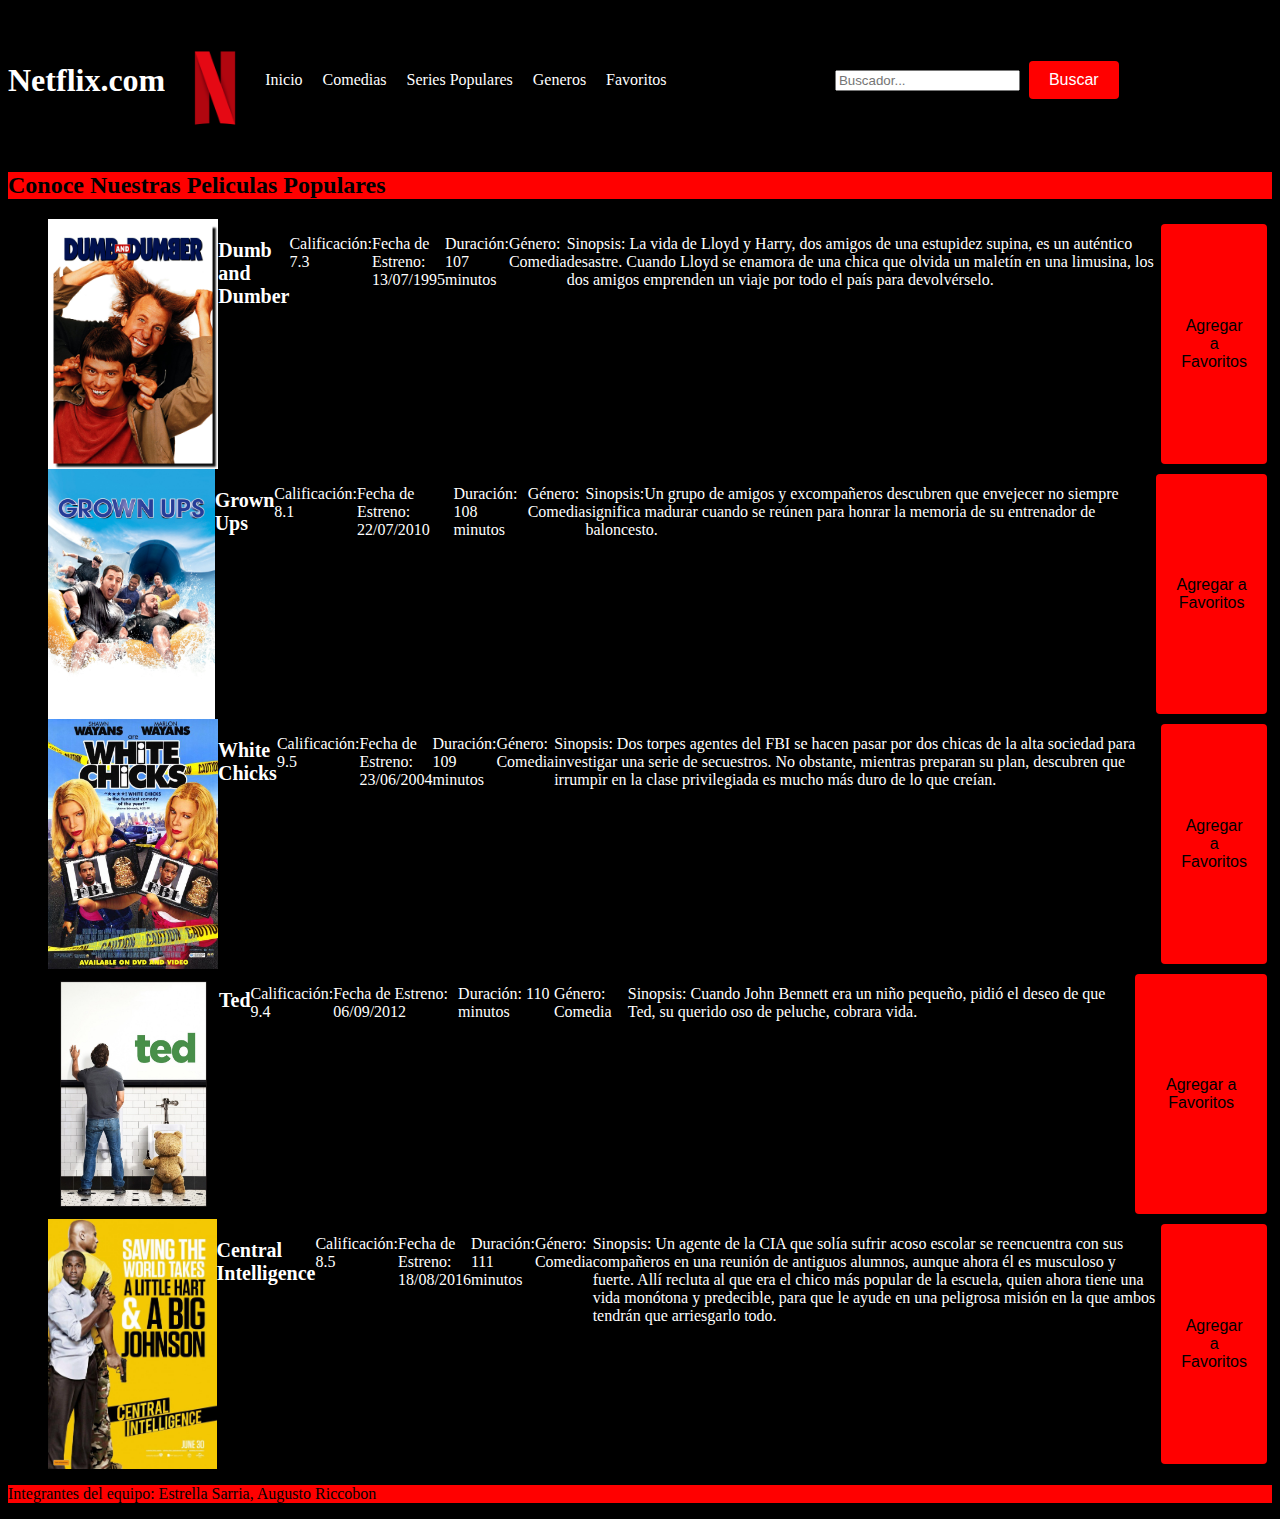
==== detallePeliculas.html @ 69ee638b "Termine detalles de generos" ====
<!DOCTYPE html>
<html lang="en">
<head>
    <meta charset="UTF-8">
    <meta name="viewport" content="width=device-width, initial-scale=1.0">
    <title>Detalles peliculas</title>
    <link rel="stylesheet" href="./css/style.css">
</head>
<body>
    <header>
        <h1>Netflix.com</h1>
        <div class="logo">
        <a href="index.html">
        <img src="./imagenes/Netflix-Symbol.png" alt="logo de netflix"></a>
        </div>
         <nav>
        <ul>
            <li><a href="index.html">Inicio</a></li>
            <li><a href="#">Comedias</a></li>
            <li><a href="detalleSeries.html">Series Populares</a></li>
            <li><a href="generos.html">Generos</a></li>
            <li><a href="favoritos.html">Favoritos</a></li>
        </ul>
        </nav>
        <div class="form">
            <form action="resultados.html" method="get">
                <input type="text" name="q" placeholder="Buscador...">
                <button type="submit"><a href="resultados.html">Buscar</a></button>
            </form>
        </div>
    </header>

    <main>
    <div class="detallesPelicula">
        <h2>Conoce Nuestras Peliculas Populares</h2>
        <ul>
            <li>
            <img src="./imagenes/Netflix posters/dumb and dumber.jpeg" alt="Dumb and Dumber">
            <h3>Dumb and Dumber</h3>
            <p>Calificación: 7.3</p>
            <p>Fecha de Estreno: 13/07/1995</p>
            <p>Duración: 107 minutos</p>
            <p>Género: Comedia</p>
            <p>Sinopsis: La vida de Lloyd y Harry, dos amigos de una estupidez supina, es un auténtico desastre. Cuando Lloyd se enamora de una chica que olvida un maletín en una limusina, los dos amigos emprenden un viaje por todo el país para devolvérselo.</p>
            <button class="agregar-favorito"><a href="favoritos.html">Agregar a Favoritos</a></button>
            </li>
            
            <li>
            <img src="./imagenes/Netflix posters/Grown Ups.jpeg" alt="Grown Ups">
            <h3>Grown Ups</h3>
            <p>Calificación: 8.1</p>
            <p>Fecha de Estreno: 22/07/2010</p>
            <p>Duración: 108 minutos</p>
            <p>Género: Comedia</p>
            <p>Sinopsis:Un grupo de amigos y excompañeros descubren que envejecer no siempre significa madurar cuando se reúnen para honrar la memoria de su entrenador de baloncesto.</p>
            <button class="agregar-favorito"><a href="favoritos.html">Agregar a Favoritos</a></button>
            </li>

           <li>
            <img src="./imagenes/Netflix posters/rubias.jpeg" alt="Donde estan las rubias?">
            <h3>White Chicks</h3>
            <p>Calificación: 9.5</p>
            <p>Fecha de Estreno: 23/06/2004</p>
            <p>Duración: 109 minutos</p>
            <p>Género: Comedia</p>
            <p>Sinopsis: Dos torpes agentes del FBI se hacen pasar por dos chicas de la alta sociedad para investigar una serie de secuestros. No obstante, mientras preparan su plan, descubren que irrumpir en la clase privilegiada es mucho más duro de lo que creían.</p>
            <button class="agregar-favorito"><a href="favoritos.html">Agregar a Favoritos</a></button>
            </li>
            
            <li>
            <img src="./imagenes/Netflix posters/ted.jpeg" alt="Ted">
            <h3>Ted</h3>
            <p>Calificación: 9.4</p>
            <p>Fecha de Estreno: 06/09/2012</p>
            <p>Duración: 110 minutos</p>
            <p>Género: Comedia</p>
            <p>Sinopsis: Cuando John Bennett era un niño pequeño, pidió el deseo de que Ted, su querido oso de peluche, cobrara vida. </p>
            <button class="agregar-favorito"><a href="favoritos.html">Agregar a Favoritos</a></button>  
            </li>
           
            <li>
            <img src="./imagenes/Netflix posters/un espia y medio.jpeg" alt="Un espia y medio">
            <h3>Central Intelligence</h3>
            <p>Calificación: 8.5</p>
            <p>Fecha de Estreno: 18/08/2016</p>
            <p>Duración: 111 minutos</p>
            <p>Género: Comedia</p>
            <p>Sinopsis: Un agente de la CIA que solía sufrir acoso escolar se reencuentra con sus compañeros en una reunión de antiguos alumnos, aunque ahora él es musculoso y fuerte. Allí recluta al que era el chico más popular de la escuela, quien ahora tiene una vida monótona y predecible, para que le ayude en una peligrosa misión en la que ambos tendrán que arriesgarlo todo.</p>
            <button class="agregar-favorito"><a href="favoritos.html">Agregar a Favoritos</a></button>  
            </li>
        </ul>
    </div>   
    </main>
    <footer>
        <p>Integrantes del equipo: Estrella Sarria, Augusto Riccobon</p>
    </footer>
</body>
</html>
---- css/style.css ----
body{
    background-color: black;
}
h3{
    font-size: 20px;
}

/* Estilos para el header */
header {
    background-color:black;
    color: white;
    padding: 10px 0;
    display: flex;
    justify-content: space-between;
    align-items: center;
}
.form {
    max-width: 400px;
    margin: 0 auto;
    padding: 20px;
}
button {
    background-color: red;
    border: none;
    padding: 10px 20px;
    font-size: 16px;
    border-radius: 4px;
    margin: 5px;}

.form a{
    text-decoration: none;
    color: white;
}

/* Estilos para el logo */
.logo {
    margin-top: 20px; 
}

.logo img {
    display: flexbox;
    justify-content: space-between;
    align-items: center;
    width: 100px;
    height: 100px; 
    border-radius: 50%; 
    object-fit: cover;
}

/* Estilos para el navegador */
nav ul {
    list-style: none;
    padding: 0;
    display: flex;
    justify-content: center;
}

nav li {
    display: inline;
    margin-right: 20px;
}

nav a {
    text-decoration: none;
    color: white;
}

/* Estilos para los elementos */

main{
    color:white

}
main li {
    list-style: none;
}

/* Estilos para las series */
.seriesPopulares h2{
    background-color: red;
    color: black;
}
.seriesPopulares h3{
    text-align: center;
}
.seriesPopulares ul {
    display: flex;
    flex-wrap: nowrap;
    flex-direction: row;
}
.seriesPopulares ul img {
    max-width: 100%; 
    width: 250px;
    height: 250px;
    text-align: auto;
    
}
.seriesPopulares li a {
    text-decoration: none;
    color: white;
}

/* Estilos para las peliculas */
.Comedias h2{
    background-color: red;
    color: black;
}
.Comedias h3{
    text-align: center;
}
.Comedias ul {
    display: flex;
    flex-wrap: nowrap;
    flex-direction: row;
}
.Comedias ul img {
    max-width: 100%; 
    width: 250px;
    height: 250px;
    text-align: auto;   
}
.Comedias li a{
    text-decoration: none;
    color: white;
}

/* Estilos para las tendencias*/
.Tendencias h2{
    background-color: red;
    color: black;
}
.Tendencias h3{
    text-align: center;
}
.Tendencias ul {
    display: flex;
    flex-wrap: nowrap;
    flex-direction: row;

}
.Tendencias ul img {
    max-width: 100%; 
    width: 250px;
    height: 250px;
    text-align: auto;  
}
.Tendencias li a{
    text-decoration: none;
    color: white;
}

.Comedias ul p {
    color: red;
    text-align: center;
}
.seriesPopulares ul p {
    color: red;
    text-align: center;

}
.Tendencias ul p {
    color: red;
    text-align: center;
}

/* Estilos para el footer */
footer{
    background-color: red;
}

/* Estilos para el detalle de las peliculas */
.detallesPelicula h2{
    background-color: red;
    color: black;
}

.detallesPelicula li{
    display: flex;
    flex-wrap: nowrap;
    flex-direction: row;
}

.detallesPelicula li img {
    max-width: 100%; 
    width: 250px;
    height: 250px;
    text-align: auto;
}

.detallesPelicula li a{
    text-decoration: none;
    color: black;
}

/* Estilos para el detalle de las series */
.detalleSerie h2{
    background-color: red;
    color: black;
}
.detalleSerie li {
    display: flex;
    flex-wrap: nowrap;
    flex-direction: row;
}
.detalleSerie li img{
    max-width: 100%; 
    width: 250px;
    height: 250px;
    text-align: auto;
}

.detalleSerie li a{
    text-decoration: none;
    color: black;
}

/* Estilos para los generos */
.contenedorGeneros h2{
    background-color: red;
    color: black;
}
.contenedorGeneros h3{
    text-align: center;
}
.contenedorGeneros li a {
    text-decoration: none;
    color: black
}

/* Estilos para los favoritos */
.listaFav h2{
    background-color: red;
    color: black;
}
.listaFav h3 {
    text-align: center ;
}
.listaFav ul {
    display: flex;
    flex-wrap: nowrap;
    flex-direction: row;
}
.listaFav ul img{
    max-width: 100%; 
    width: 250px;
    height: 250px;
    text-align: center;  
}
.listaFav li a{
    text-decoration: none;
    color: white;
}
.listaFav li p{
    text-align: center;
}

/* Estilos para los detalles de los generos */
.generosDetalles ul {
    display: flex;
    flex-wrap: nowrap;
    flex-direction: row;

}
.generosDetalles ul img {
    max-width: 100%; 
    width: 250px;
    height: 250px;
    text-align: auto;

}
.generosDetalles li{
    text-align: center;
}
.generosDetalles h3{
    text-align: center;
}
.generosDetalles h2{
    background-color: red;
    color: black;
}

/* Estilos para los resultados de busqueda */
.Search ul{
    display: flex;
    flex-wrap: nowrap;
    flex-direction: row;
}
.Search ul img{
    max-width: 100%; 
    width: 250px;
    height: 250px;
    text-align: auto;

}
.Search h3{
    text-align:center
}
.Search h2{
    text-align: center;
}

.Search ul a{
    text-decoration: none;
    color: white;
    text-align: center;
}

/* Estilos Responsive Web Design*/
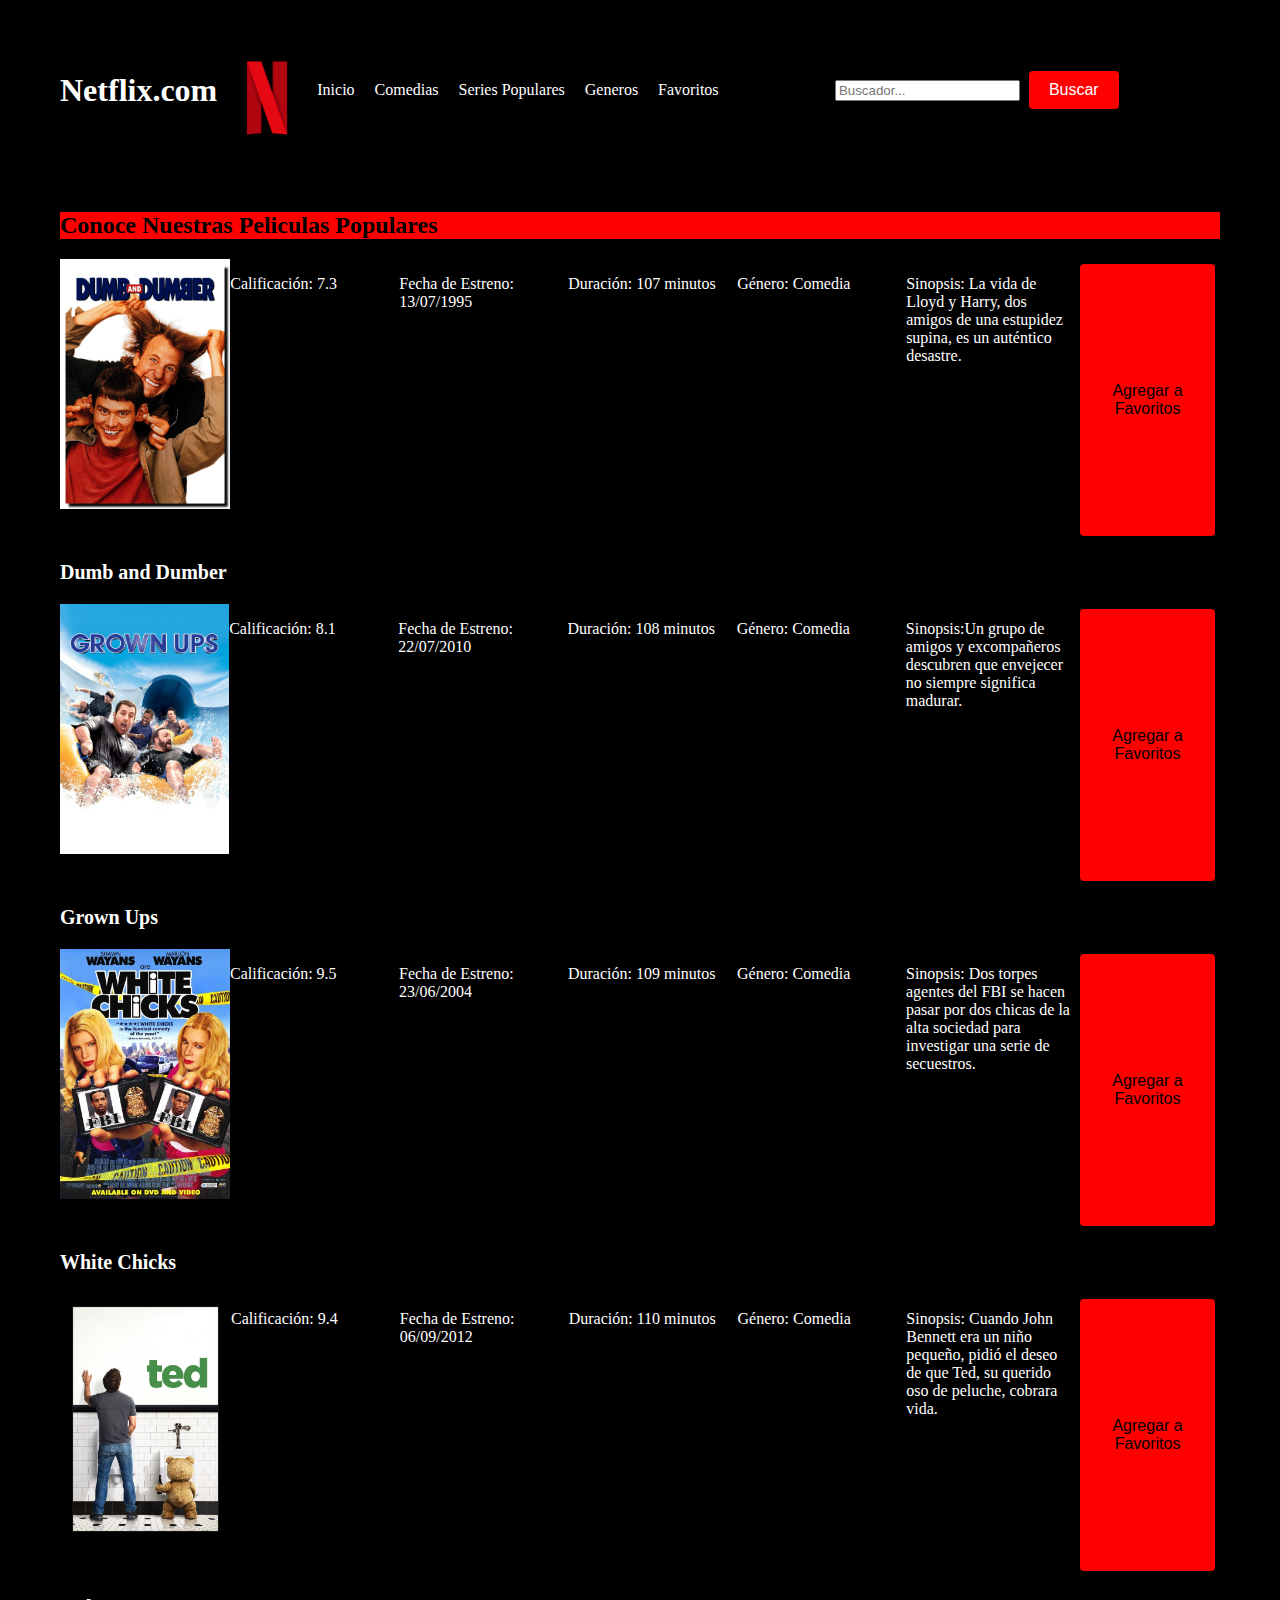
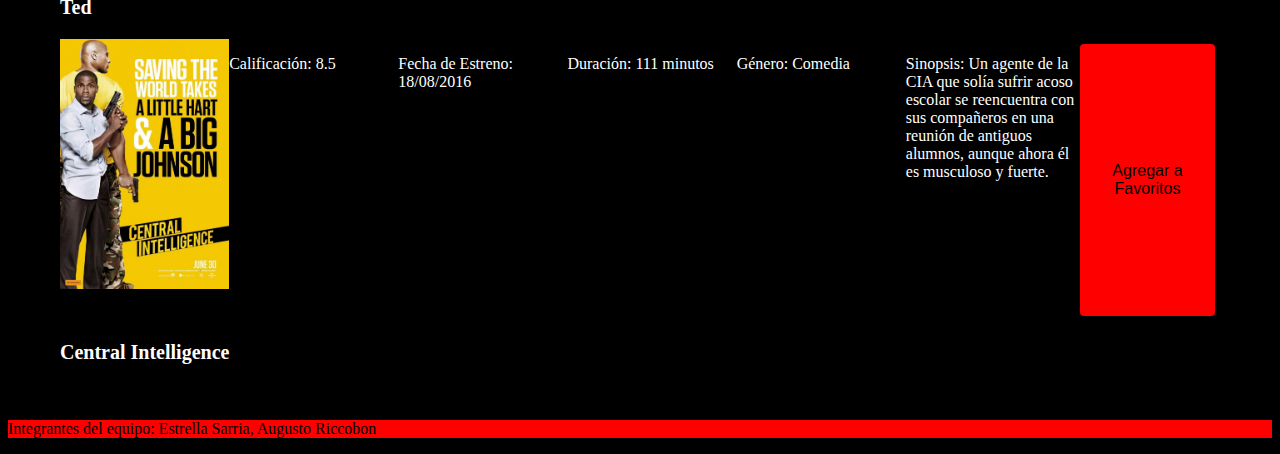
==== commit 09640758: "section y article" ====
--- a/detallePeliculas.html
+++ b/detallePeliculas.html
@@ -33,62 +33,63 @@
     <main>
     <div class="detallesPelicula">
         <h2>Conoce Nuestras Peliculas Populares</h2>
-        <ul>
-            <li>
+        <section>
+            <article>
             <img src="./imagenes/Netflix posters/dumb and dumber.jpeg" alt="Dumb and Dumber">
-            <h3>Dumb and Dumber</h3>
             <p>Calificación: 7.3</p>
             <p>Fecha de Estreno: 13/07/1995</p>
             <p>Duración: 107 minutos</p>
             <p>Género: Comedia</p>
-            <p>Sinopsis: La vida de Lloyd y Harry, dos amigos de una estupidez supina, es un auténtico desastre. Cuando Lloyd se enamora de una chica que olvida un maletín en una limusina, los dos amigos emprenden un viaje por todo el país para devolvérselo.</p>
+            <p>Sinopsis: La vida de Lloyd y Harry, dos amigos de una estupidez supina, es un auténtico desastre. </p>
             <button class="agregar-favorito"><a href="favoritos.html">Agregar a Favoritos</a></button>
-            </li>
-            
-            <li>
+            </article>
+            <h3>Dumb and Dumber</h3>
+           
+            <article>
             <img src="./imagenes/Netflix posters/Grown Ups.jpeg" alt="Grown Ups">
-            <h3>Grown Ups</h3>
             <p>Calificación: 8.1</p>
             <p>Fecha de Estreno: 22/07/2010</p>
             <p>Duración: 108 minutos</p>
             <p>Género: Comedia</p>
-            <p>Sinopsis:Un grupo de amigos y excompañeros descubren que envejecer no siempre significa madurar cuando se reúnen para honrar la memoria de su entrenador de baloncesto.</p>
+            <p>Sinopsis:Un grupo de amigos y excompañeros descubren que envejecer no siempre significa madurar.</p>
             <button class="agregar-favorito"><a href="favoritos.html">Agregar a Favoritos</a></button>
-            </li>
+            </article>
+            <h3>Grown Ups</h3>
 
-           <li>
-            <img src="./imagenes/Netflix posters/rubias.jpeg" alt="Donde estan las rubias?">
-            <h3>White Chicks</h3>
+           <article>
+            <img src="./imagenes/Netflix posters/rubias.jpeg" alt="Donde estan las rubias?"> 
             <p>Calificación: 9.5</p>
             <p>Fecha de Estreno: 23/06/2004</p>
             <p>Duración: 109 minutos</p>
             <p>Género: Comedia</p>
-            <p>Sinopsis: Dos torpes agentes del FBI se hacen pasar por dos chicas de la alta sociedad para investigar una serie de secuestros. No obstante, mientras preparan su plan, descubren que irrumpir en la clase privilegiada es mucho más duro de lo que creían.</p>
+            <p>Sinopsis: Dos torpes agentes del FBI se hacen pasar por dos chicas de la alta sociedad para investigar una serie de secuestros.</p>
             <button class="agregar-favorito"><a href="favoritos.html">Agregar a Favoritos</a></button>
-            </li>
+            </article>
+            <h3>White Chicks</h3>
+
+           <article>
+            <img src="./imagenes/Netflix posters/ted.jpeg" alt="Ted">
             
-            <li>
-            <img src="./imagenes/Netflix posters/ted.jpeg" alt="Ted">
-            <h3>Ted</h3>
             <p>Calificación: 9.4</p>
             <p>Fecha de Estreno: 06/09/2012</p>
             <p>Duración: 110 minutos</p>
             <p>Género: Comedia</p>
             <p>Sinopsis: Cuando John Bennett era un niño pequeño, pidió el deseo de que Ted, su querido oso de peluche, cobrara vida. </p>
             <button class="agregar-favorito"><a href="favoritos.html">Agregar a Favoritos</a></button>  
-            </li>
-           
-            <li>
+            </article>
+            <h3>Ted</h3>
+            <article>
             <img src="./imagenes/Netflix posters/un espia y medio.jpeg" alt="Un espia y medio">
-            <h3>Central Intelligence</h3>
+            
             <p>Calificación: 8.5</p>
             <p>Fecha de Estreno: 18/08/2016</p>
             <p>Duración: 111 minutos</p>
             <p>Género: Comedia</p>
-            <p>Sinopsis: Un agente de la CIA que solía sufrir acoso escolar se reencuentra con sus compañeros en una reunión de antiguos alumnos, aunque ahora él es musculoso y fuerte. Allí recluta al que era el chico más popular de la escuela, quien ahora tiene una vida monótona y predecible, para que le ayude en una peligrosa misión en la que ambos tendrán que arriesgarlo todo.</p>
+            <p>Sinopsis: Un agente de la CIA que solía sufrir acoso escolar se reencuentra con sus compañeros en una reunión de antiguos alumnos, aunque ahora él es musculoso y fuerte.</p>
             <button class="agregar-favorito"><a href="favoritos.html">Agregar a Favoritos</a></button>  
-            </li>
-        </ul>
+           </article>
+            <h3>Central Intelligence</h3>
+        </section>
     </div>   
     </main>
     <footer>
--- a/css/style.css
+++ b/css/style.css
@@ -71,10 +71,6 @@
     color:white
 
 }
-main li {
-    list-style: none;
-}
-
 /* Estilos para las series */
 .seriesPopulares h2{
     background-color: red;
@@ -83,19 +79,18 @@
 .seriesPopulares h3{
     text-align: center;
 }
-.seriesPopulares ul {
-    display: flex;
-    flex-wrap: nowrap;
-    flex-direction: row;
-}
-.seriesPopulares ul img {
-    max-width: 100%; 
-    width: 250px;
-    height: 250px;
-    text-align: auto;
-    
-}
-.seriesPopulares li a {
+.seriesPopulares section {
+    display: flex;
+    flex-wrap: nowrap;
+    flex-direction: row;
+}
+.seriesPopulares section img {
+    max-width: 100%; 
+    width: 250px;
+    height: 250px;
+    text-align: auto;    
+}
+.seriesPopulares article a {
     text-decoration: none;
     color: white;
 }
@@ -108,18 +103,18 @@
 .Comedias h3{
     text-align: center;
 }
-.Comedias ul {
-    display: flex;
-    flex-wrap: nowrap;
-    flex-direction: row;
-}
-.Comedias ul img {
+.Comedias section {
+    display: flex;
+    flex-wrap: nowrap;
+    flex-direction: row;
+}
+.Comedias section img {
     max-width: 100%; 
     width: 250px;
     height: 250px;
     text-align: auto;   
 }
-.Comedias li a{
+.Comedias article a{
     text-decoration: none;
     color: white;
 }
@@ -132,33 +127,33 @@
 .Tendencias h3{
     text-align: center;
 }
-.Tendencias ul {
-    display: flex;
-    flex-wrap: nowrap;
-    flex-direction: row;
-
-}
-.Tendencias ul img {
+.Tendencias section {
+    display: flex;
+    flex-wrap: nowrap;
+    flex-direction: row;
+
+}
+.Tendencias section img {
     max-width: 100%; 
     width: 250px;
     height: 250px;
     text-align: auto;  
 }
-.Tendencias li a{
-    text-decoration: none;
-    color: white;
-}
-
-.Comedias ul p {
+.Tendencias article a{
+    text-decoration: none;
+    color: white;
+}
+
+.Comedias section p {
     color: red;
     text-align: center;
 }
-.seriesPopulares ul p {
+.seriesPopulares section p {
     color: red;
     text-align: center;
 
 }
-.Tendencias ul p {
+.Tendencias section p {
     color: red;
     text-align: center;
 }
@@ -168,28 +163,36 @@
     background-color: red;
 }
 
-/* Estilos para el detalle de las peliculas */
+/* Estilos para el detalle de las Peliculas */
 .detallesPelicula h2{
     background-color: red;
     color: black;
 }
 
-.detallesPelicula li{
-    display: flex;
-    flex-wrap: nowrap;
-    flex-direction: row;
-}
-
-.detallesPelicula li img {
-    max-width: 100%; 
-    width: 250px;
-    height: 250px;
-    text-align: auto;
-}
-
-.detallesPelicula li a{
-    text-decoration: none;
-    color: black;
+.detallesPelicula article{
+    display: flex;
+    flex-wrap: nowrap;
+    flex-direction: row;
+}
+
+.detallesPelicula article img {
+    max-width: 100%; 
+    width: 250px;
+    height: 250px;
+    text-align: auto;
+}
+
+.detallesPelicula article a{
+    text-decoration: none;
+    color: black;
+}
+
+.detallesPelicula section article p{
+    max-width: 100%; 
+    width: 250px;
+    height: 250px;
+    text-align: auto;
+
 }
 
 /* Estilos para el detalle de las series */
@@ -197,21 +200,28 @@
     background-color: red;
     color: black;
 }
-.detalleSerie li {
-    display: flex;
-    flex-wrap: nowrap;
-    flex-direction: row;
-}
-.detalleSerie li img{
-    max-width: 100%; 
-    width: 250px;
-    height: 250px;
-    text-align: auto;
-}
-
-.detalleSerie li a{
-    text-decoration: none;
-    color: black;
+.detalleSerie article {
+    display: flex;
+    flex-wrap: nowrap;
+    flex-direction: row;
+}
+.detalleSerie article img{
+    max-width: 100%; 
+    width: 250px;
+    height: 250px;
+    text-align: auto;
+}
+
+.detalleSerie article a{
+    text-decoration: none;
+    color: black;
+}
+.detalleSerie section article p{
+    text-align: auto;
+    max-width: 100%; 
+    width: 250px;
+    height: 250px;
+    text-align: auto;
 }
 
 /* Estilos para los generos */
@@ -222,7 +232,7 @@
 .contenedorGeneros h3{
     text-align: center;
 }
-.contenedorGeneros li a {
+.contenedorGeneros article a {
     text-decoration: none;
     color: black
 }
@@ -235,40 +245,40 @@
 .listaFav h3 {
     text-align: center ;
 }
-.listaFav ul {
-    display: flex;
-    flex-wrap: nowrap;
-    flex-direction: row;
-}
-.listaFav ul img{
+.listaFav section {
+    display: flex;
+    flex-wrap: nowrap;
+    flex-direction: row;
+}
+.listaFav section img{
     max-width: 100%; 
     width: 250px;
     height: 250px;
     text-align: center;  
 }
-.listaFav li a{
-    text-decoration: none;
-    color: white;
-}
-.listaFav li p{
+.listaFav article a{
+    text-decoration: none;
+    color: white;
+}
+.listaFav article p{
     text-align: center;
 }
 
 /* Estilos para los detalles de los generos */
-.generosDetalles ul {
-    display: flex;
-    flex-wrap: nowrap;
-    flex-direction: row;
-
-}
-.generosDetalles ul img {
-    max-width: 100%; 
-    width: 250px;
-    height: 250px;
-    text-align: auto;
-
-}
-.generosDetalles li{
+.generosDetalles section {
+    display: flex;
+    flex-wrap: nowrap;
+    flex-direction: row;
+
+}
+.generosDetalles section img {
+    max-width: 100%; 
+    width: 250px;
+    height: 250px;
+    text-align: auto;
+
+}
+.generosDetalles article{
     text-align: center;
 }
 .generosDetalles h3{
@@ -279,13 +289,13 @@
     color: black;
 }
 
-/* Estilos para los resultados de busqueda */
-.Search ul{
-    display: flex;
-    flex-wrap: nowrap;
-    flex-direction: row;
-}
-.Search ul img{
+/* Estilos para los ressectiontados de busqueda */
+.Search section{
+    display: flex;
+    flex-wrap: nowrap;
+    flex-direction: row;
+}
+.Search section img{
     max-width: 100%; 
     width: 250px;
     height: 250px;
@@ -299,10 +309,20 @@
     text-align: center;
 }
 
-.Search ul a{
-    text-decoration: none;
-    color: white;
-    text-align: center;
-}
-
-/* Estilos Responsive Web Design*/+.Search section a{
+    text-decoration: none;
+    color: white;
+    text-align: center;
+}
+
+header, main {
+    width: 100%;
+    max-width: 1200px;
+    margin: 0 auto;
+    padding: 20px;
+    box-sizing: border-box;
+  }
+  
+  
+
+/* Estilos Responsive Web Design*/
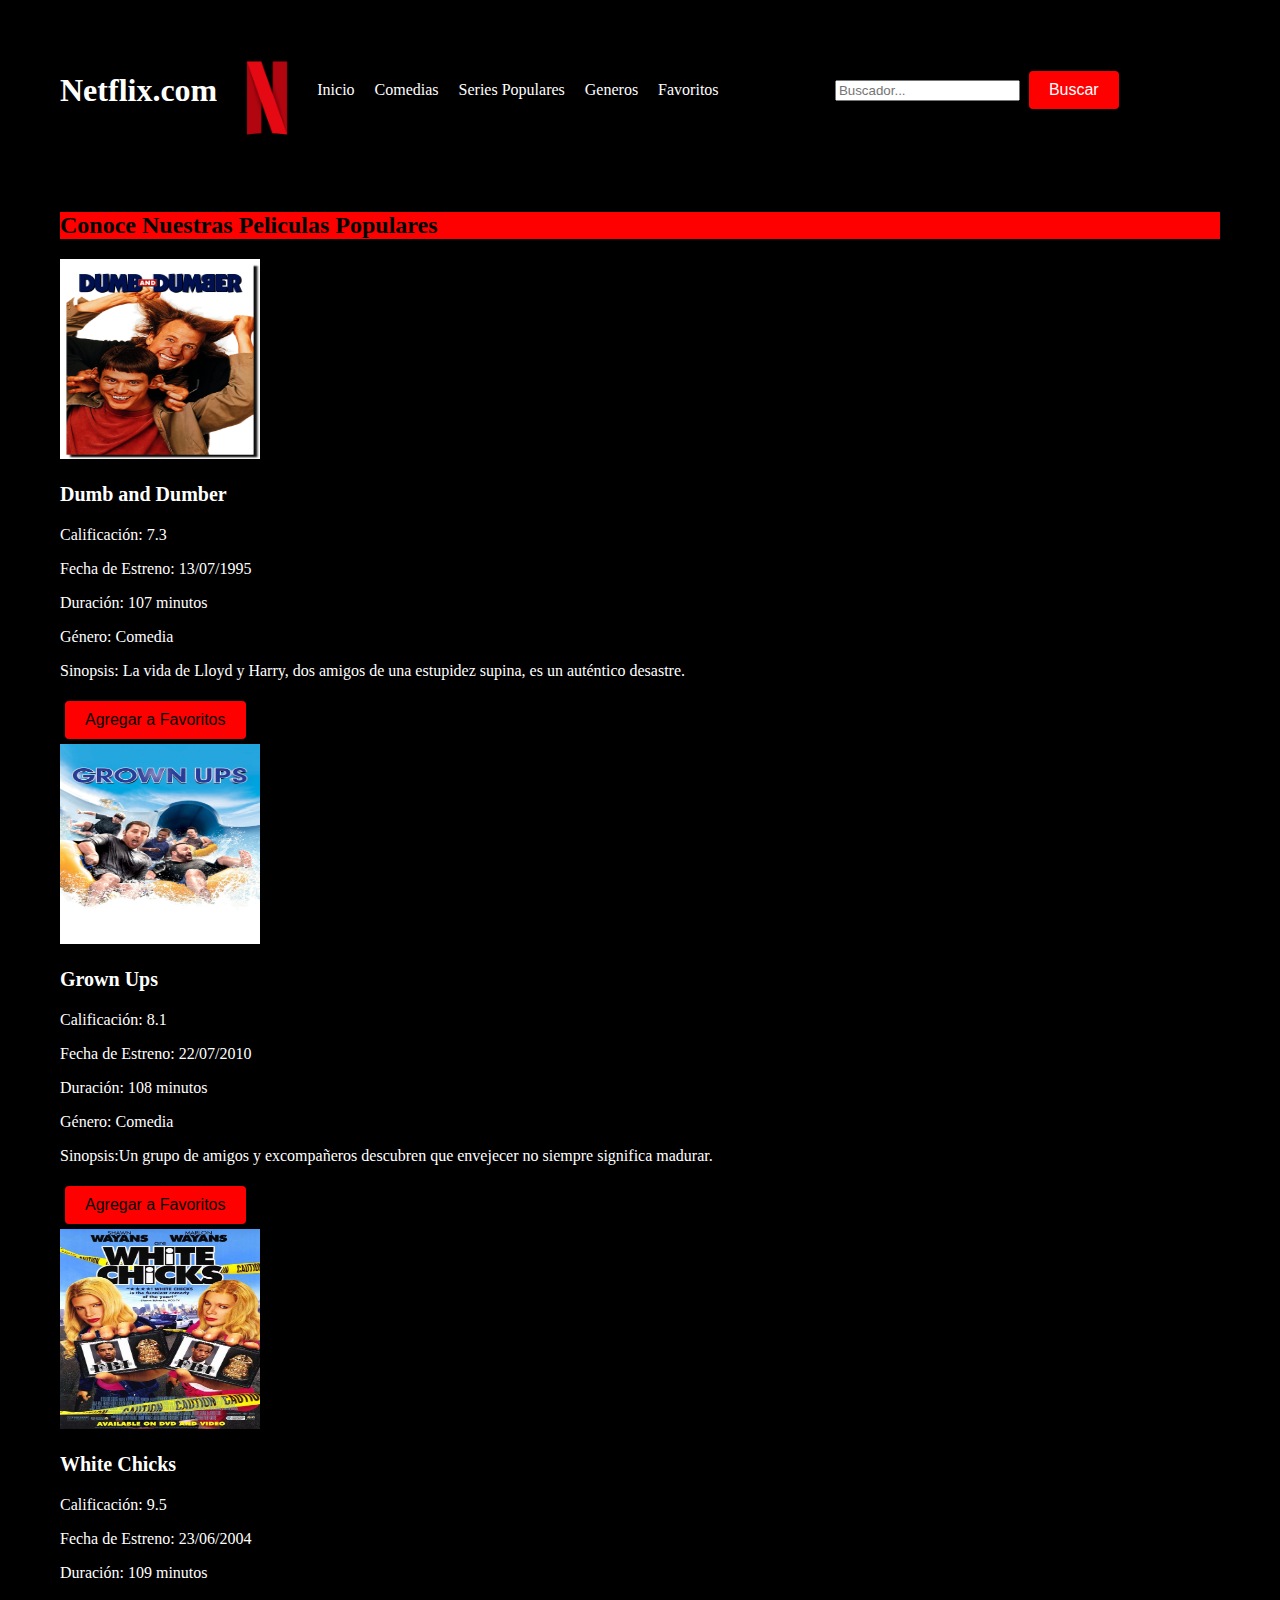
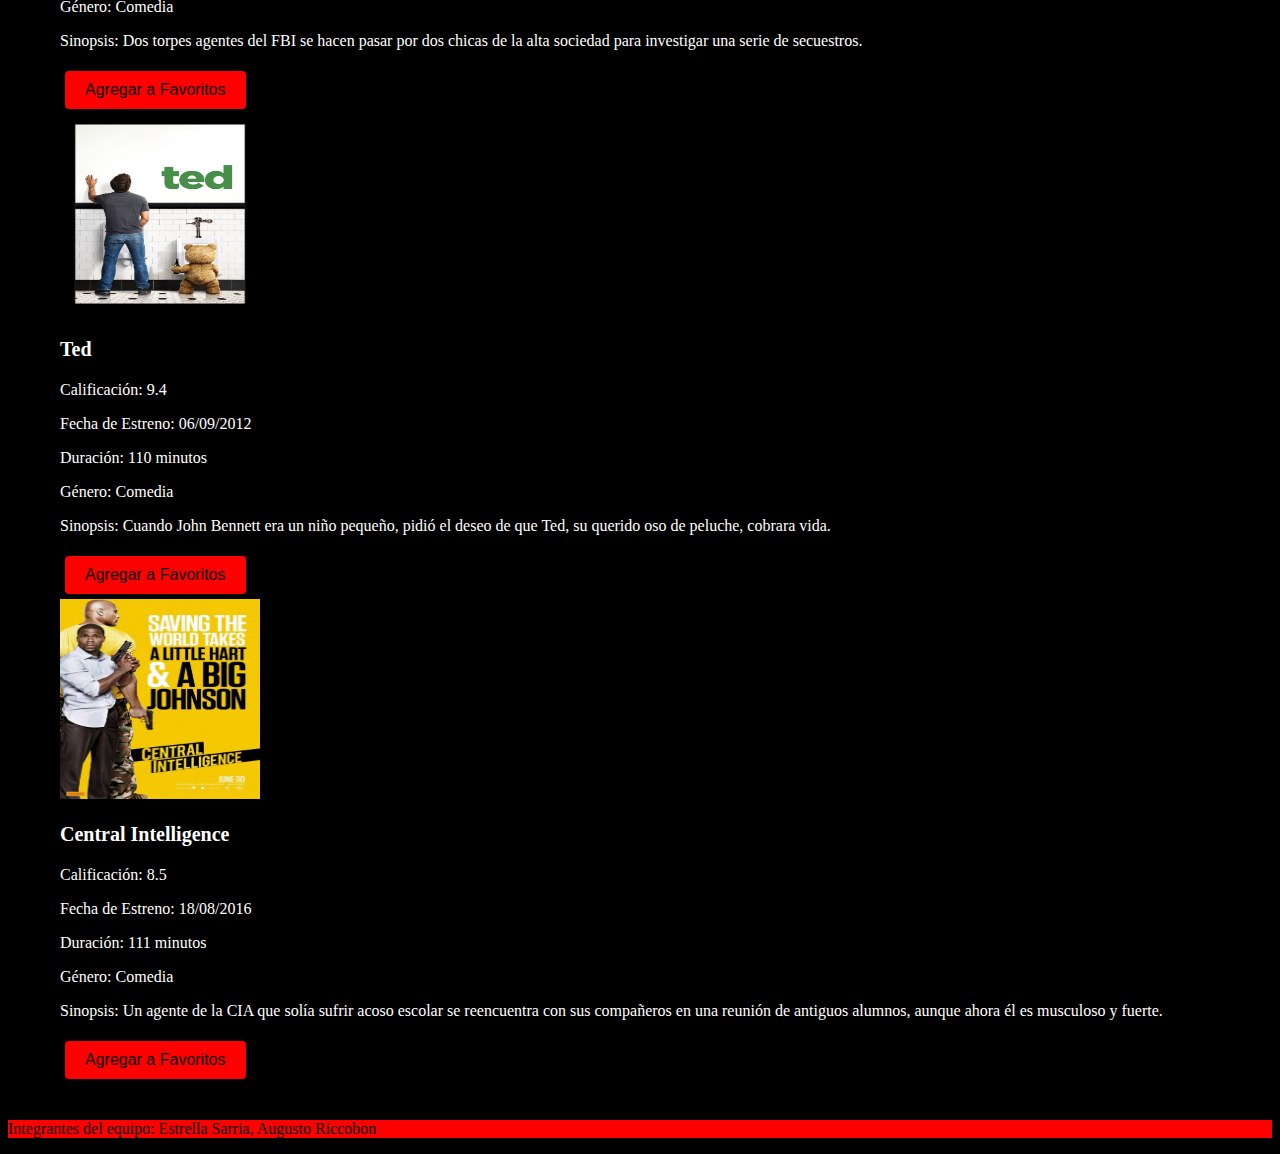
==== commit 65703d77: "ultimos cambios del responsive" ====
--- a/detallePeliculas.html
+++ b/detallePeliculas.html
@@ -36,6 +36,7 @@
         <section>
             <article>
             <img src="./imagenes/Netflix posters/dumb and dumber.jpeg" alt="Dumb and Dumber">
+            <h3>Dumb and Dumber</h3>
             <p>Calificación: 7.3</p>
             <p>Fecha de Estreno: 13/07/1995</p>
             <p>Duración: 107 minutos</p>
@@ -43,10 +44,11 @@
             <p>Sinopsis: La vida de Lloyd y Harry, dos amigos de una estupidez supina, es un auténtico desastre. </p>
             <button class="agregar-favorito"><a href="favoritos.html">Agregar a Favoritos</a></button>
             </article>
-            <h3>Dumb and Dumber</h3>
+            
            
             <article>
             <img src="./imagenes/Netflix posters/Grown Ups.jpeg" alt="Grown Ups">
+            <h3>Grown Ups</h3>
             <p>Calificación: 8.1</p>
             <p>Fecha de Estreno: 22/07/2010</p>
             <p>Duración: 108 minutos</p>
@@ -54,10 +56,11 @@
             <p>Sinopsis:Un grupo de amigos y excompañeros descubren que envejecer no siempre significa madurar.</p>
             <button class="agregar-favorito"><a href="favoritos.html">Agregar a Favoritos</a></button>
             </article>
-            <h3>Grown Ups</h3>
+            
 
            <article>
             <img src="./imagenes/Netflix posters/rubias.jpeg" alt="Donde estan las rubias?"> 
+            <h3>White Chicks</h3>
             <p>Calificación: 9.5</p>
             <p>Fecha de Estreno: 23/06/2004</p>
             <p>Duración: 109 minutos</p>
@@ -65,11 +68,11 @@
             <p>Sinopsis: Dos torpes agentes del FBI se hacen pasar por dos chicas de la alta sociedad para investigar una serie de secuestros.</p>
             <button class="agregar-favorito"><a href="favoritos.html">Agregar a Favoritos</a></button>
             </article>
-            <h3>White Chicks</h3>
+            
 
            <article>
             <img src="./imagenes/Netflix posters/ted.jpeg" alt="Ted">
-            
+            <h3>Ted</h3>
             <p>Calificación: 9.4</p>
             <p>Fecha de Estreno: 06/09/2012</p>
             <p>Duración: 110 minutos</p>
@@ -77,10 +80,10 @@
             <p>Sinopsis: Cuando John Bennett era un niño pequeño, pidió el deseo de que Ted, su querido oso de peluche, cobrara vida. </p>
             <button class="agregar-favorito"><a href="favoritos.html">Agregar a Favoritos</a></button>  
             </article>
-            <h3>Ted</h3>
+           
             <article>
             <img src="./imagenes/Netflix posters/un espia y medio.jpeg" alt="Un espia y medio">
-            
+            <h3>Central Intelligence</h3>
             <p>Calificación: 8.5</p>
             <p>Fecha de Estreno: 18/08/2016</p>
             <p>Duración: 111 minutos</p>
@@ -88,7 +91,7 @@
             <p>Sinopsis: Un agente de la CIA que solía sufrir acoso escolar se reencuentra con sus compañeros en una reunión de antiguos alumnos, aunque ahora él es musculoso y fuerte.</p>
             <button class="agregar-favorito"><a href="favoritos.html">Agregar a Favoritos</a></button>  
            </article>
-            <h3>Central Intelligence</h3>
+            
         </section>
     </div>   
     </main>
--- a/css/style.css
+++ b/css/style.css
@@ -68,7 +68,7 @@
 /* Estilos para los elementos */
 
 main{
-    color:white
+    color: white;
 
 }
 /* Estilos para las series */
@@ -81,14 +81,16 @@
 }
 .seriesPopulares section {
     display: flex;
-    flex-wrap: nowrap;
-    flex-direction: row;
+    flex-wrap: wrap;
+    flex-direction: row;
+    justify-content: space-between;
 }
 .seriesPopulares section img {
     max-width: 100%; 
-    width: 250px;
-    height: 250px;
-    text-align: auto;    
+    width: 200px;
+    height: 200px;
+    text-align: auto; 
+     
 }
 .seriesPopulares article a {
     text-decoration: none;
@@ -105,13 +107,14 @@
 }
 .Comedias section {
     display: flex;
-    flex-wrap: nowrap;
-    flex-direction: row;
+    flex-wrap: wrap;
+    flex-direction: row;
+    justify-content: space-between;
 }
 .Comedias section img {
     max-width: 100%; 
-    width: 250px;
-    height: 250px;
+    width: 200px;
+    height: 200px;
     text-align: auto;   
 }
 .Comedias article a{
@@ -129,14 +132,15 @@
 }
 .Tendencias section {
     display: flex;
-    flex-wrap: nowrap;
-    flex-direction: row;
+    flex-wrap: wrap;
+    flex-direction: row;
+    justify-content: space-between;
 
 }
 .Tendencias section img {
     max-width: 100%; 
-    width: 250px;
-    height: 250px;
+    width: 200px;
+    height: 200px;
     text-align: auto;  
 }
 .Tendencias article a{
@@ -169,60 +173,50 @@
     color: black;
 }
 
-.detallesPelicula article{
-    display: flex;
-    flex-wrap: nowrap;
-    flex-direction: row;
-}
-
-.detallesPelicula article img {
-    max-width: 100%; 
-    width: 250px;
-    height: 250px;
+.detallesPelicula section{
+    display: flex;
+    flex-wrap: wrap;
+    flex-direction: row;
+}
+
+.detallesPelicula section img {
+    max-width: 100%; 
+    width: 200px;
+    height: 200px;
     text-align: auto;
 }
 
-.detallesPelicula article a{
-    text-decoration: none;
-    color: black;
-}
-
-.detallesPelicula section article p{
-    max-width: 100%; 
-    width: 250px;
-    height: 250px;
-    text-align: auto;
-
-}
+.detallesPelicula section a{
+    text-decoration: none;
+    color: black;
+}
+
+
 
 /* Estilos para el detalle de las series */
 .detalleSerie h2{
     background-color: red;
     color: black;
 }
-.detalleSerie article {
-    display: flex;
-    flex-wrap: nowrap;
-    flex-direction: row;
-}
-.detalleSerie article img{
-    max-width: 100%; 
-    width: 250px;
-    height: 250px;
+.detalleSerie section {
+    display: flex;
+    flex-wrap: wrap;
+    flex-direction: row;
+    
+}
+
+.detalleSerie section img{
+    max-width: 100%; 
+    width: 200px;
+    height: 200px;
     text-align: auto;
 }
 
-.detalleSerie article a{
-    text-decoration: none;
-    color: black;
-}
-.detalleSerie section article p{
-    text-align: auto;
-    max-width: 100%; 
-    width: 250px;
-    height: 250px;
-    text-align: auto;
-}
+.detalleSerie section a{
+    text-decoration: none;
+    color: black;
+}
+
 
 /* Estilos para los generos */
 .contenedorGeneros h2{
@@ -247,13 +241,14 @@
 }
 .listaFav section {
     display: flex;
-    flex-wrap: nowrap;
-    flex-direction: row;
+    flex-wrap: wrap;
+    flex-direction: row;
+    justify-content: space-between;
 }
 .listaFav section img{
     max-width: 100%; 
-    width: 250px;
-    height: 250px;
+    width: 200px;
+    height: 200px;
     text-align: center;  
 }
 .listaFav article a{
@@ -267,14 +262,15 @@
 /* Estilos para los detalles de los generos */
 .generosDetalles section {
     display: flex;
-    flex-wrap: nowrap;
-    flex-direction: row;
+    flex-wrap: wrap;
+    flex-direction: row;
+    justify-content: space-between;
 
 }
 .generosDetalles section img {
     max-width: 100%; 
-    width: 250px;
-    height: 250px;
+    width: 200px;
+    height: 200px;
     text-align: auto;
 
 }
@@ -289,16 +285,17 @@
     color: black;
 }
 
-/* Estilos para los ressectiontados de busqueda */
+/* Estilos para los resultados de busqueda */
 .Search section{
     display: flex;
-    flex-wrap: nowrap;
-    flex-direction: row;
+    flex-wrap: wrap;
+    flex-direction: row;
+    justify-content: space-between;
 }
 .Search section img{
     max-width: 100%; 
-    width: 250px;
-    height: 250px;
+    width: 200px;
+    height: 200px;
     text-align: auto;
 
 }
@@ -306,7 +303,8 @@
     text-align:center
 }
 .Search h2{
-    text-align: center;
+    color: black;
+    background-color: red;
 }
 
 .Search section a{
@@ -323,6 +321,149 @@
     box-sizing: border-box;
   }
   
+
+/* Estilos Responsive Web Design*/
+@media (max-width:420px){
+    header{
+        flex-direction: column;
+    }
+
+    .Comedias section img{
+        max-width: 100%;
+        height: auto;
+        
+    }
+    .Comedias h3{
+        font-size: small;
+    }
+    .Comedias section p{
+        font-size: small;
+    }
+    .Tendencias section img{
+        max-width: 100%;
+        height: auto;
+    }
+    .Tendencias h3{
+        font-size: small;
+    }
+    .Tendencias section p{
+        font-size: small;
+    }
+    .seriesPopulares section img{
+        max-width: 100%;
+        height: auto;
+        
+    }
+    .seriesPopulares h3{
+        font-size: small;
+    }
+    .seriesPopulares section p{
+        font-size: small;
+    }
+    .generosDetalles section img{
+        max-width: 100%;
+        height: auto;
+    }
+    .generosDetalles h3{
+        font-size: small;
+    }
+    .generosDetalles section p{
+        font-size: small;
+    }
+
+    .listaFav section img{
+        max-width: 100%;
+        height: auto;
+    }
+    .listaFav h3{
+        font-size: small;
+    }
+    .listaFav article p{
+        font-size: small;
+    }
+
+    .Search section img{
+        max-width: 100%;
+        height: auto;
+    }
+    .Search h3{
+        font-size: small;
+    }
+    .Search article a{
+        font-size: small;
+    }
   
-
-/* Estilos Responsive Web Design*/
+}
+@media (max-width: 768px){
+    
+        header{
+            flex-direction: column;
+        }
+    
+        .Comedias section img{
+            max-width: 100%;
+            height: auto;
+            
+        }
+        .Comedias h3{
+            font-size: medium;
+        }
+        .Comedias section p{
+            font-size: medium;
+        }
+        .Tendencias section img{
+            max-width: 100%;
+            height: auto;
+        }
+        .Tendencias h3{
+            font-size: medium;
+        }
+        .Tendencias section p{
+            font-size: medium;
+        }
+        .seriesPopulares section img{
+            max-width: 100%;
+            height: auto;
+            
+        }
+        .seriesPopulares h3{
+            font-size: medium;
+        }
+        .seriesPopulares section p{
+            font-size: medium;
+        }
+        .generosDetalles section img{
+            max-width: 100%;
+            height: auto;
+        }
+        .generosDetalles h3{
+            font-size: medium;
+        }
+        .generosDetalles section p{
+            font-size: medium;
+        }
+    
+        .listaFav section img{
+            max-width: 100%;
+            height: auto;
+        }
+        .listaFav h3{
+            font-size: medium;
+        }
+        .listaFav article p{
+            font-size: medium;
+        }
+    
+        .Search section img{
+            max-width: 100%;
+            height: auto;
+        }
+        .Search h3{
+            font-size: medium;
+        }
+        .Search article a{
+            font-size: medium;
+        }
+     
+    
+}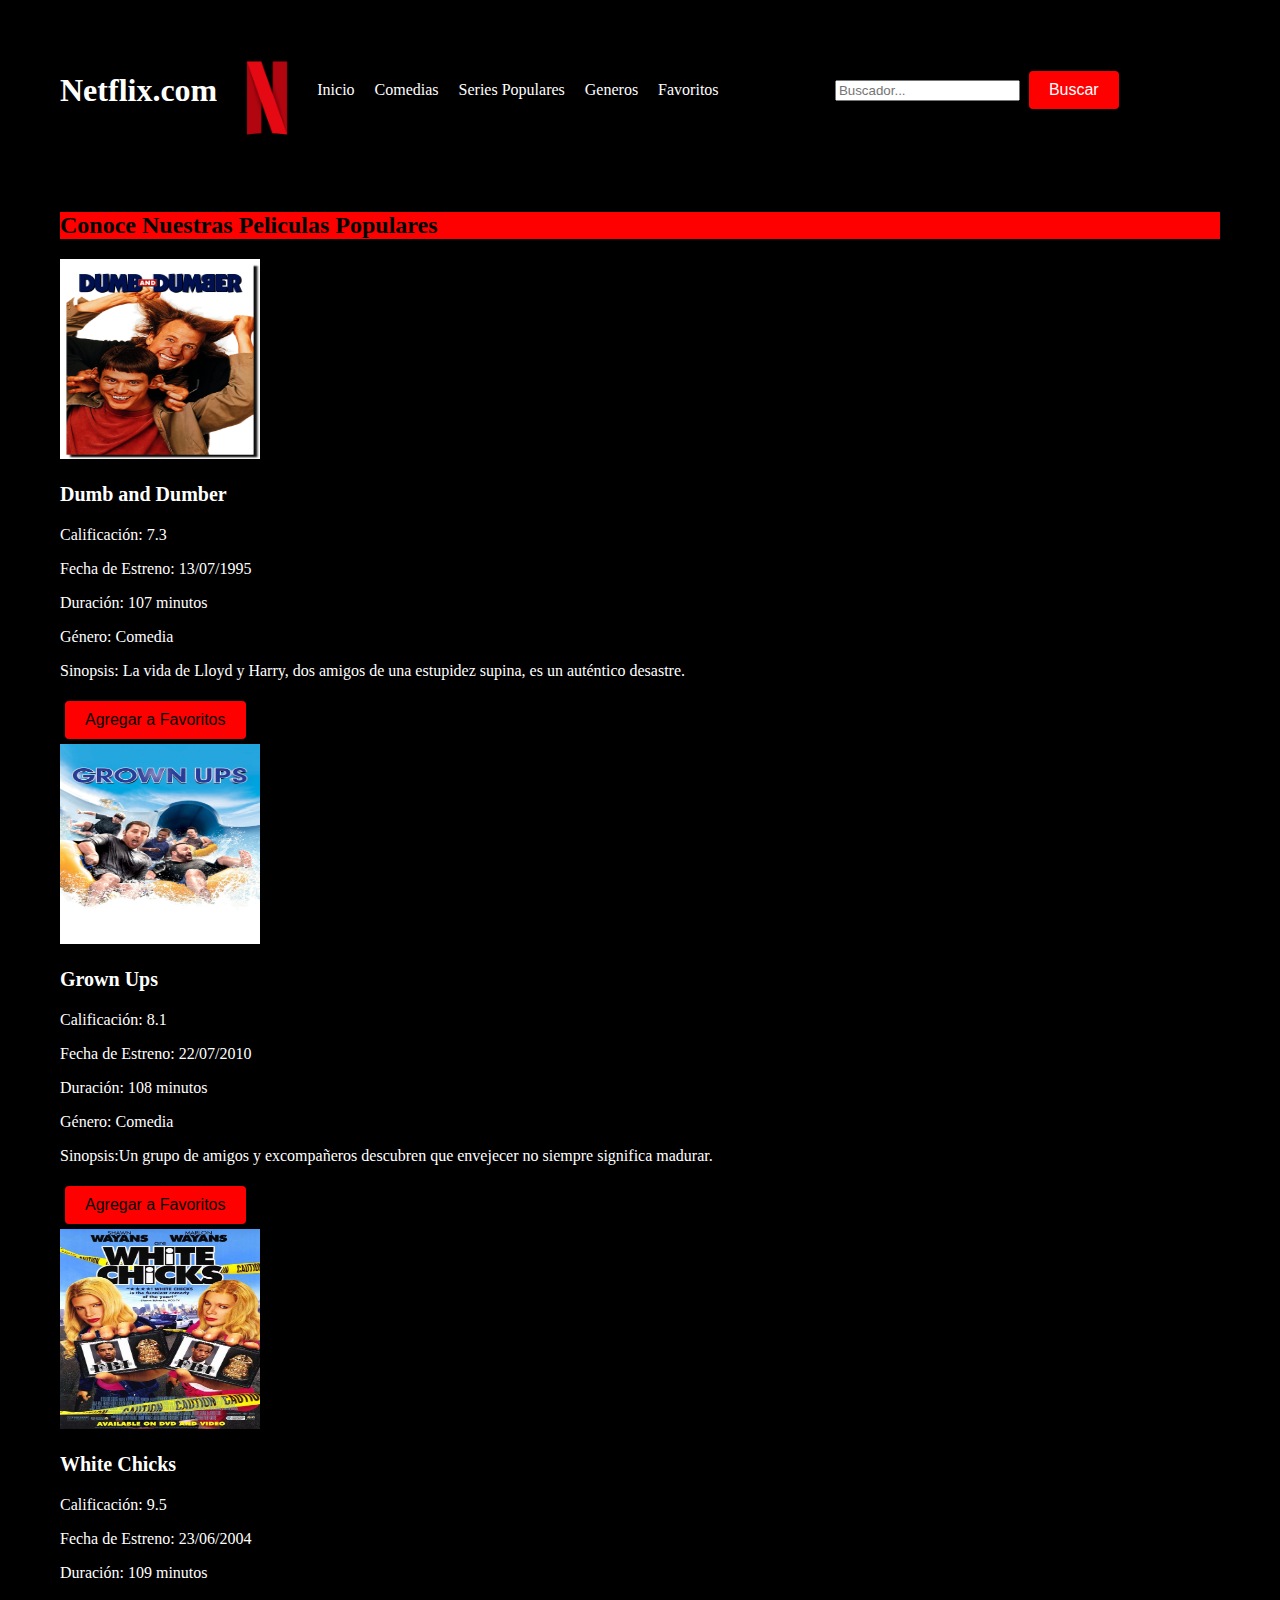
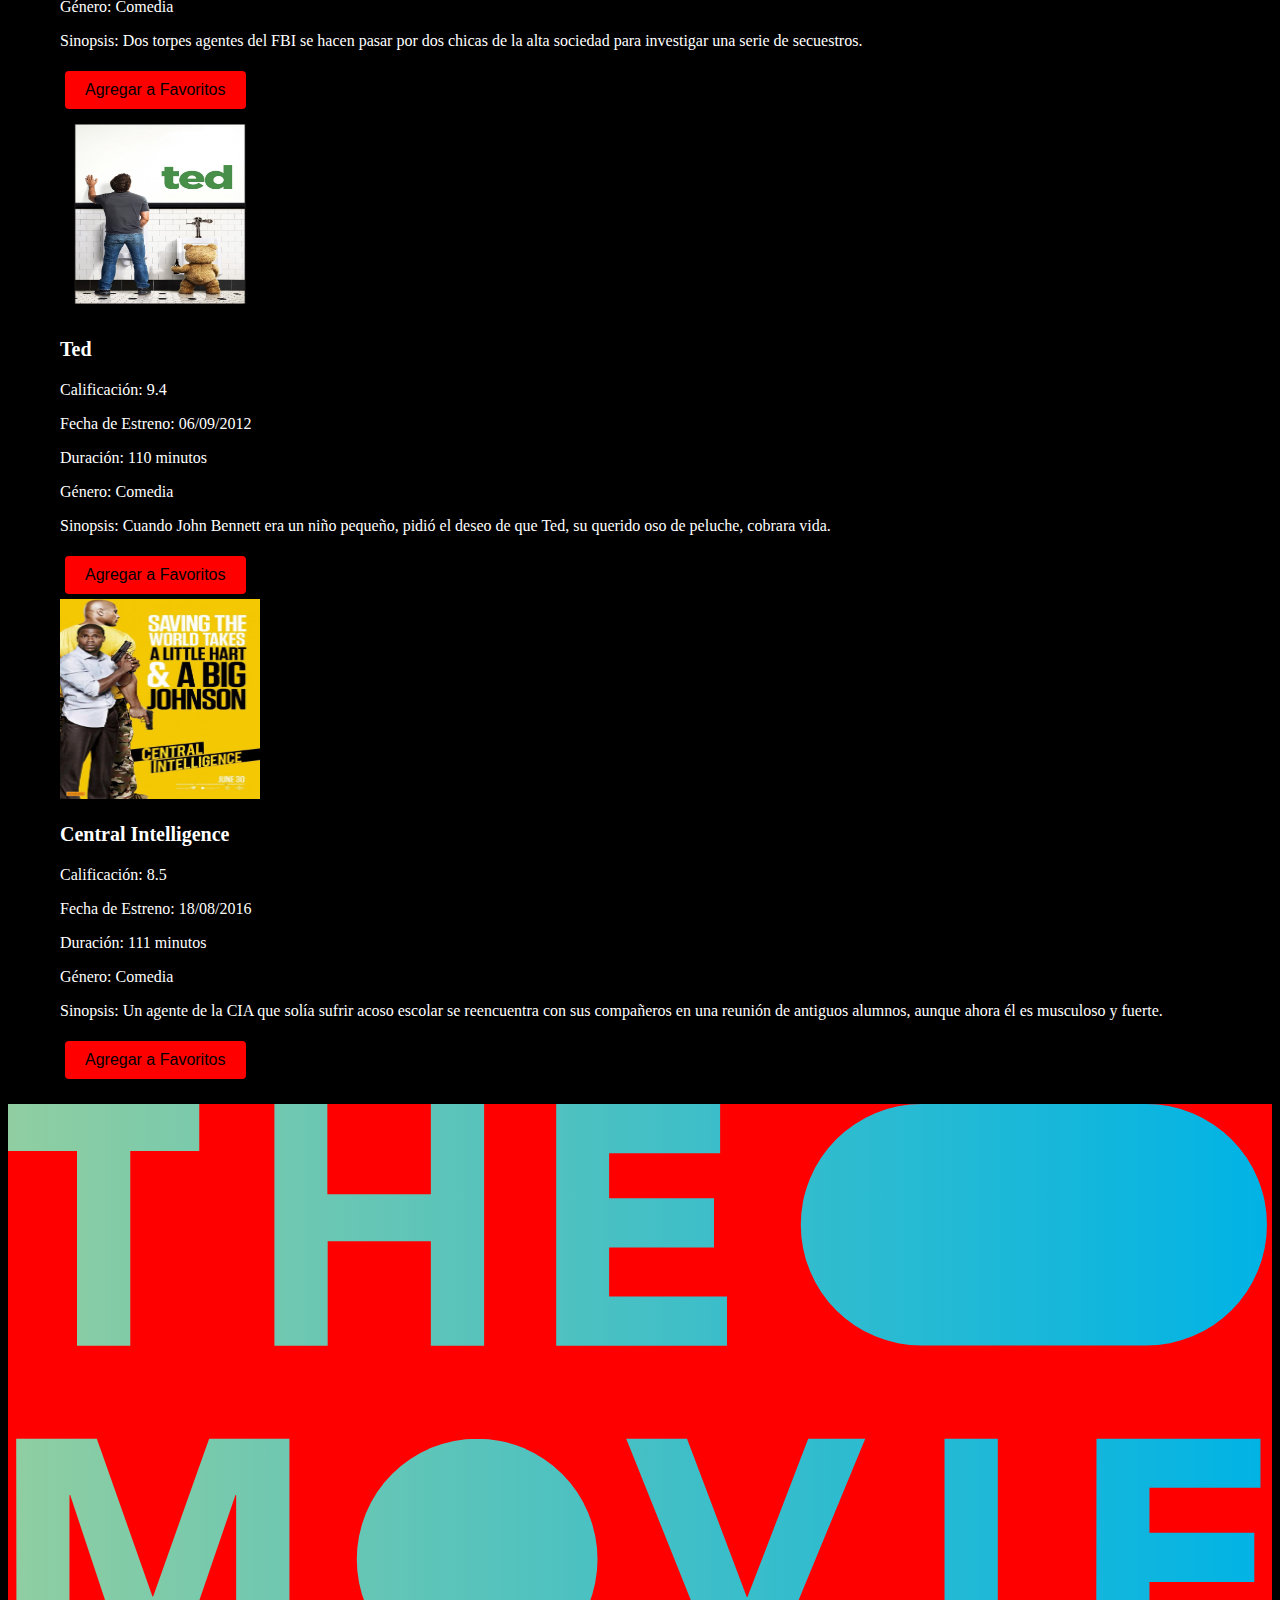
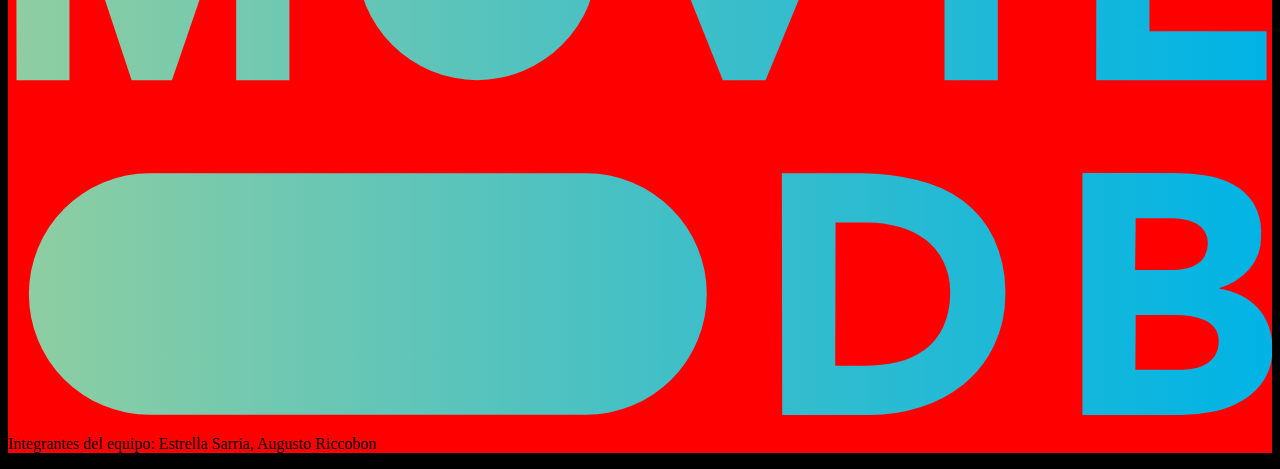
==== commit 221ccb52: "cambios sobre los html" ====
--- a/detallePeliculas.html
+++ b/detallePeliculas.html
@@ -96,7 +96,8 @@
     </div>   
     </main>
     <footer>
-        <p>Integrantes del equipo: Estrella Sarria, Augusto Riccobon</p>
-    </footer>
+        <img src="./imagenes/logoTmdb.svg" alt="logo TMDB">
+            <p>Integrantes del equipo: Estrella Sarria, Augusto Riccobon</p>
+        </footer>
 </body>
 </html>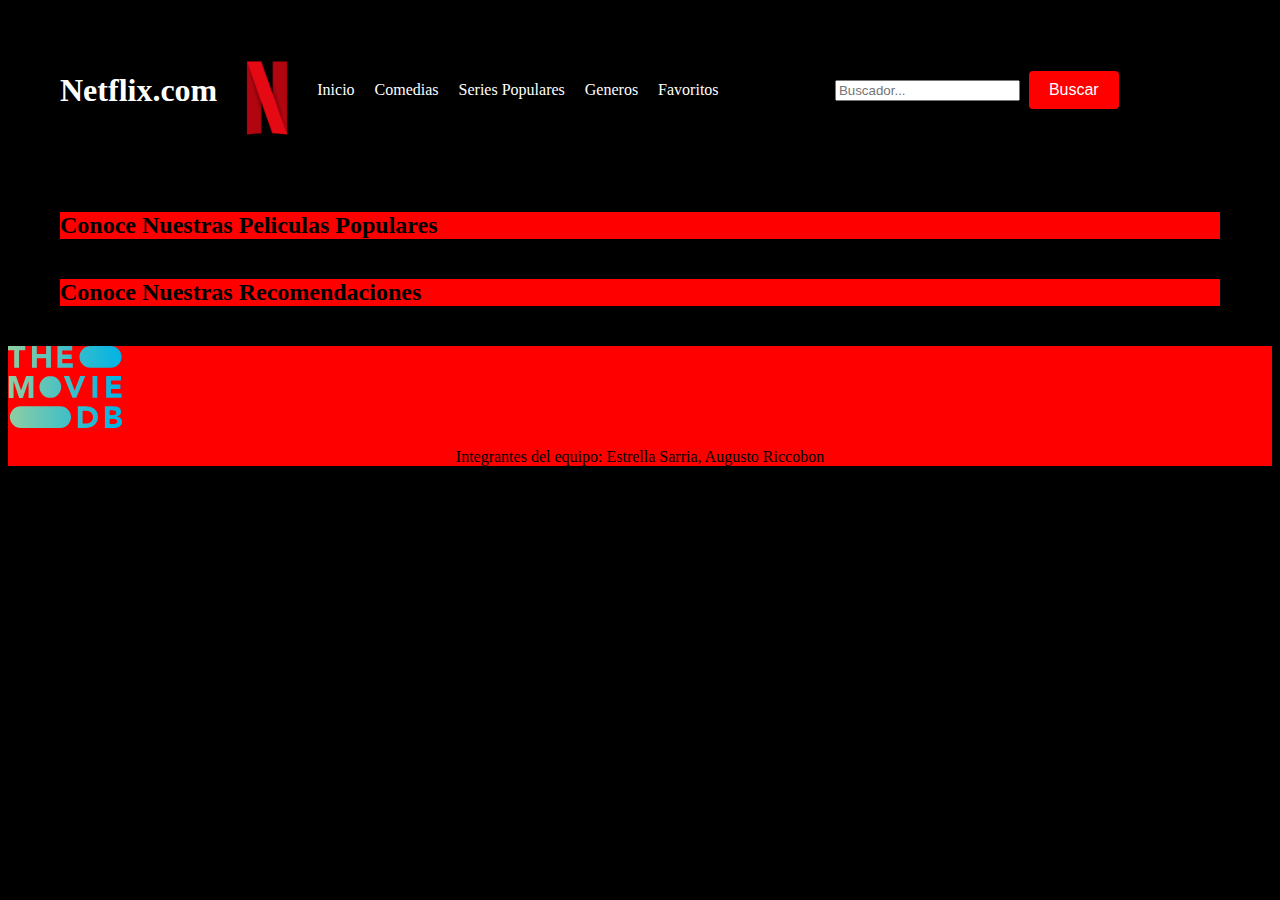
==== commit 4cfdfaee: "inicio para los detalles de las peliculas" ====
--- a/detallePeliculas.html
+++ b/detallePeliculas.html
@@ -33,71 +33,19 @@
     <main>
     <div class="detallesPelicula">
         <h2>Conoce Nuestras Peliculas Populares</h2>
-        <section>
-            <article>
-            <img src="./imagenes/Netflix posters/dumb and dumber.jpeg" alt="Dumb and Dumber">
-            <h3>Dumb and Dumber</h3>
-            <p>Calificación: 7.3</p>
-            <p>Fecha de Estreno: 13/07/1995</p>
-            <p>Duración: 107 minutos</p>
-            <p>Género: Comedia</p>
-            <p>Sinopsis: La vida de Lloyd y Harry, dos amigos de una estupidez supina, es un auténtico desastre. </p>
-            <button class="agregar-favorito"><a href="favoritos.html">Agregar a Favoritos</a></button>
-            </article>
-            
-           
-            <article>
-            <img src="./imagenes/Netflix posters/Grown Ups.jpeg" alt="Grown Ups">
-            <h3>Grown Ups</h3>
-            <p>Calificación: 8.1</p>
-            <p>Fecha de Estreno: 22/07/2010</p>
-            <p>Duración: 108 minutos</p>
-            <p>Género: Comedia</p>
-            <p>Sinopsis:Un grupo de amigos y excompañeros descubren que envejecer no siempre significa madurar.</p>
-            <button class="agregar-favorito"><a href="favoritos.html">Agregar a Favoritos</a></button>
-            </article>
-            
+        <section id="detallesContainer">   
+        
+        </section>
+        <h2>Conoce Nuestras Recomendaciones</h2>
+        <section id="recomendacionesContainer">
 
-           <article>
-            <img src="./imagenes/Netflix posters/rubias.jpeg" alt="Donde estan las rubias?"> 
-            <h3>White Chicks</h3>
-            <p>Calificación: 9.5</p>
-            <p>Fecha de Estreno: 23/06/2004</p>
-            <p>Duración: 109 minutos</p>
-            <p>Género: Comedia</p>
-            <p>Sinopsis: Dos torpes agentes del FBI se hacen pasar por dos chicas de la alta sociedad para investigar una serie de secuestros.</p>
-            <button class="agregar-favorito"><a href="favoritos.html">Agregar a Favoritos</a></button>
-            </article>
-            
-
-           <article>
-            <img src="./imagenes/Netflix posters/ted.jpeg" alt="Ted">
-            <h3>Ted</h3>
-            <p>Calificación: 9.4</p>
-            <p>Fecha de Estreno: 06/09/2012</p>
-            <p>Duración: 110 minutos</p>
-            <p>Género: Comedia</p>
-            <p>Sinopsis: Cuando John Bennett era un niño pequeño, pidió el deseo de que Ted, su querido oso de peluche, cobrara vida. </p>
-            <button class="agregar-favorito"><a href="favoritos.html">Agregar a Favoritos</a></button>  
-            </article>
-           
-            <article>
-            <img src="./imagenes/Netflix posters/un espia y medio.jpeg" alt="Un espia y medio">
-            <h3>Central Intelligence</h3>
-            <p>Calificación: 8.5</p>
-            <p>Fecha de Estreno: 18/08/2016</p>
-            <p>Duración: 111 minutos</p>
-            <p>Género: Comedia</p>
-            <p>Sinopsis: Un agente de la CIA que solía sufrir acoso escolar se reencuentra con sus compañeros en una reunión de antiguos alumnos, aunque ahora él es musculoso y fuerte.</p>
-            <button class="agregar-favorito"><a href="favoritos.html">Agregar a Favoritos</a></button>  
-           </article>
-            
         </section>
     </div>   
     </main>
-    <footer>
+   <script src="./js/detallePeliculas.js"></script>
+</body>
+ <footer>
         <img src="./imagenes/logoTmdb.svg" alt="logo TMDB">
             <p>Integrantes del equipo: Estrella Sarria, Augusto Riccobon</p>
         </footer>
-</body>
 </html>--- a/css/style.css
+++ b/css/style.css
@@ -25,7 +25,10 @@
     padding: 10px 20px;
     font-size: 16px;
     border-radius: 4px;
-    margin: 5px;}
+    margin: 5px;
+   
+}
+
 
 .form a{
     text-decoration: none;
@@ -167,6 +170,14 @@
     background-color: red;
 }
 
+footer img {
+    max-width: 9%;
+    
+}
+footer p {
+    display: flex;
+    justify-content: center;}
+
 /* Estilos para el detalle de las Peliculas */
 .detallesPelicula h2{
     background-color: red;
@@ -225,10 +236,12 @@
 }
 .contenedorGeneros h3{
     text-align: center;
+   
+
 }
 .contenedorGeneros article a {
     text-decoration: none;
-    color: black
+    color: red;
 }
 
 /* Estilos para los favoritos */
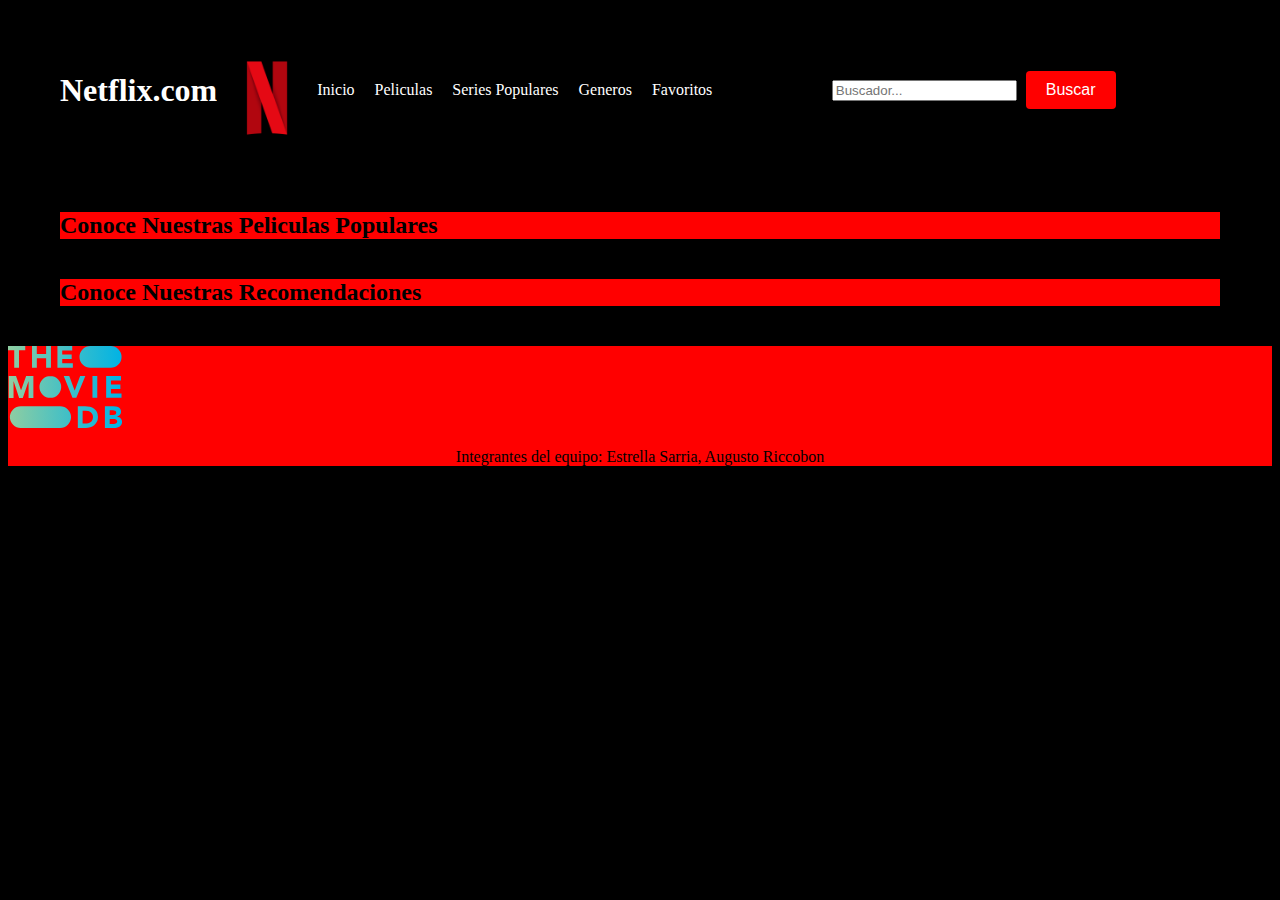
==== commit f75767a5: "detalles peliculas y series hecho, falta la parte de la favoritos y la parte de resultados de busque" ====
--- a/detallePeliculas.html
+++ b/detallePeliculas.html
@@ -16,7 +16,7 @@
          <nav>
         <ul>
             <li><a href="index.html">Inicio</a></li>
-            <li><a href="#">Comedias</a></li>
+            <li><a href="#">Peliculas</a></li>
             <li><a href="detalleSeries.html">Series Populares</a></li>
             <li><a href="generos.html">Generos</a></li>
             <li><a href="favoritos.html">Favoritos</a></li>
@@ -37,7 +37,7 @@
         
         </section>
         <h2>Conoce Nuestras Recomendaciones</h2>
-        <section id="recomendacionesContainer">
+        <section id="recomendacionesCointainer">
 
         </section>
     </div>   
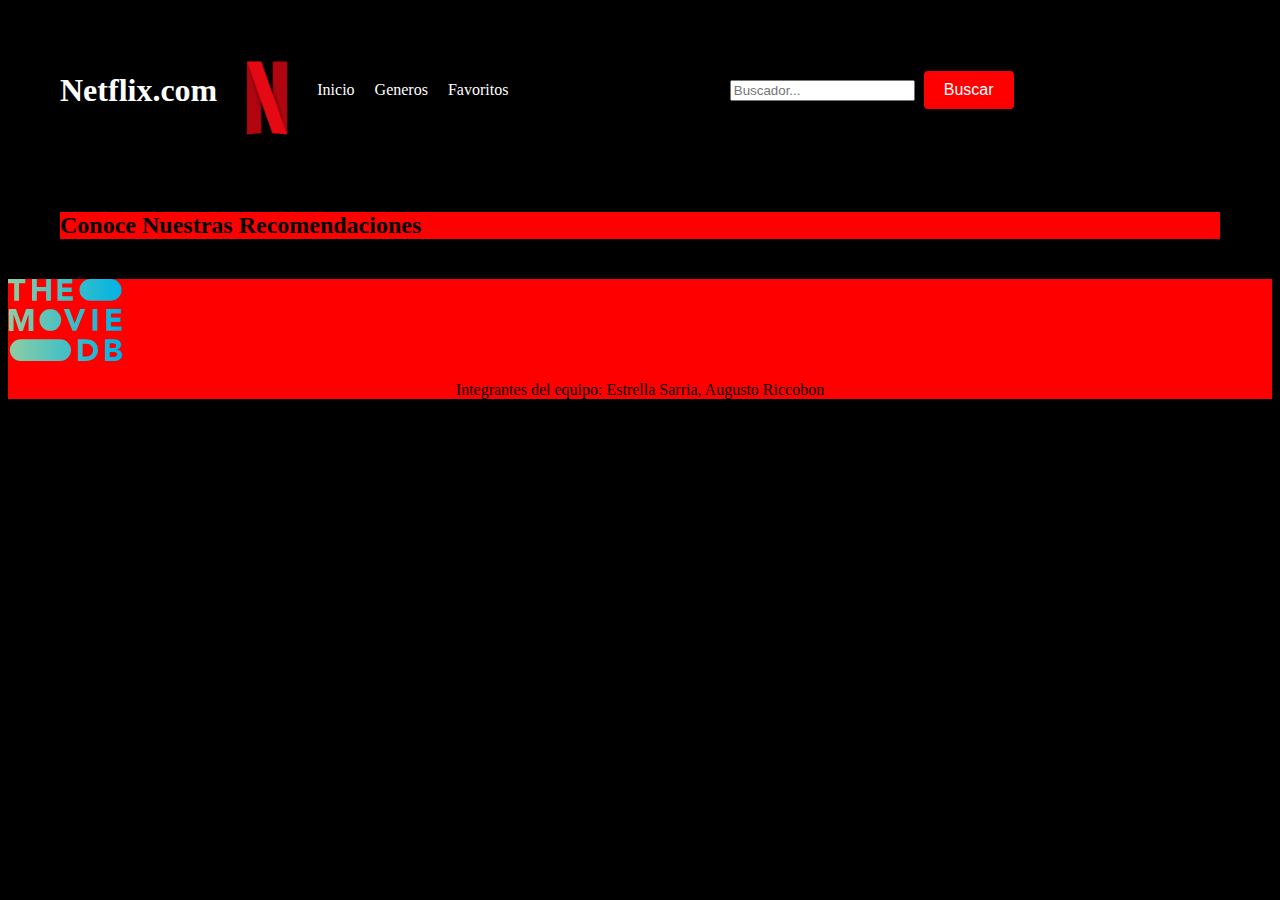
==== commit 5fc61c69: "detalle de series termiando" ====
--- a/detallePeliculas.html
+++ b/detallePeliculas.html
@@ -16,8 +16,6 @@
          <nav>
         <ul>
             <li><a href="index.html">Inicio</a></li>
-            <li><a href="#">Peliculas</a></li>
-            <li><a href="detalleSeries.html">Series Populares</a></li>
             <li><a href="generos.html">Generos</a></li>
             <li><a href="favoritos.html">Favoritos</a></li>
         </ul>
@@ -32,7 +30,6 @@
 
     <main>
     <div class="detallesPelicula">
-        <h2>Conoce Nuestras Peliculas Populares</h2>
         <section id="detallesContainer">   
         
         </section>
--- a/css/style.css
+++ b/css/style.css
@@ -201,6 +201,9 @@
     text-decoration: none;
     color: black;
 }
+.detallesPelicula section h3{
+    max-width: 200px ;
+}
 
 
 
@@ -228,6 +231,10 @@
     color: black;
 }
 
+.detalleSerie section h3{
+    max-width: 200px ;
+}
+
 
 /* Estilos para los generos */
 .contenedorGeneros h2{
@@ -296,6 +303,17 @@
 .generosDetalles h2{
     background-color: red;
     color: black;
+}
+
+.generosDetalles a{
+    text-decoration: none;
+}
+
+.generosDetalles section h3{
+    max-width: 200px;
+    background-color: red;
+    color: black;
+    text-decoration: none;
 }
 
 /* Estilos para los resultados de busqueda */
@@ -334,6 +352,11 @@
     box-sizing: border-box;
   }
   
+  .Search section h3{
+    max-width: 200px ;
+    background-color: red;
+    color: black;
+  }
 
 /* Estilos Responsive Web Design*/
 @media (max-width:420px){
@@ -479,4 +502,31 @@
         }
      
     
-}+}
+
+/*estilos del index.js para que el titulo de las peliculas no sobresalgan del tamaño de las fotos*/
+
+.sectionPelisPopulares section h2{
+    max-width: 200px ;
+}
+
+.sectionTopRated section h2{
+    max-width: 200px ;
+}
+
+.sectionProximamente section h2{
+    max-width: 200px ;
+}
+
+.sectionProximamente section h3{
+    max-width: 200px ;
+}
+
+.recomendacionesCointainer h3{
+    max-width: 20px;
+}
+
+.resultadoLista section h3{
+    max-width: 200px ;
+}
+
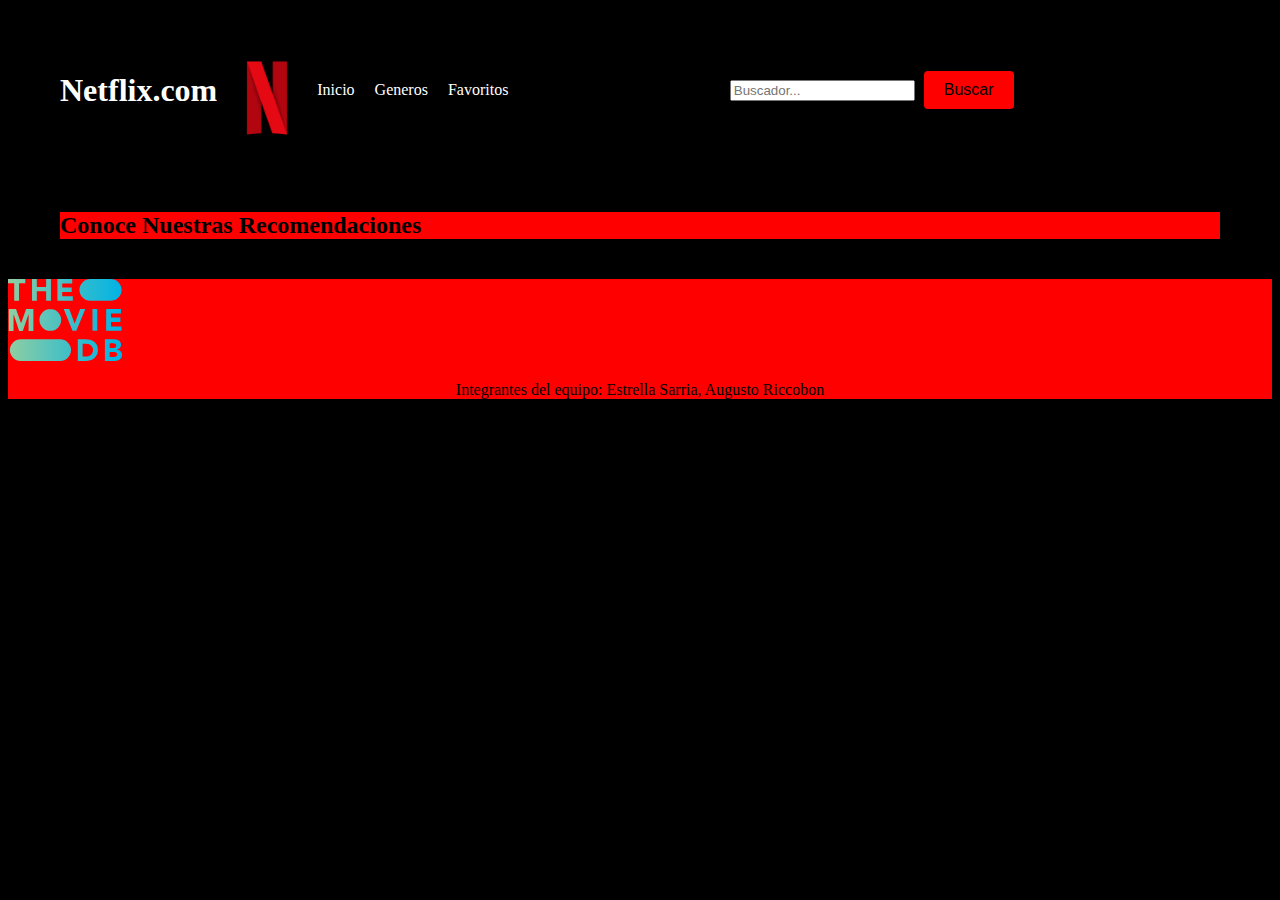
==== commit a218e801: "ultimos cambios en html" ====
--- a/detallePeliculas.html
+++ b/detallePeliculas.html
@@ -23,7 +23,7 @@
         <div class="form">
             <form action="resultados.html" method="get">
                 <input type="text" name="q" placeholder="Buscador...">
-                <button type="submit"><a href="resultados.html">Buscar</a></button>
+                <button type="submit">Buscar</button>
             </form>
         </div>
     </header>
--- a/css/style.css
+++ b/css/style.css
@@ -506,16 +506,29 @@
 
 /*estilos del index.js para que el titulo de las peliculas no sobresalgan del tamaño de las fotos*/
 
+
 .sectionPelisPopulares section h2{
     max-width: 200px ;
 }
 
+.sectionPelisPopulares a{
+    text-decoration: none;
+}
+
 .sectionTopRated section h2{
     max-width: 200px ;
 }
 
+.sectionTopRated a{
+    text-decoration: none;
+}
+
 .sectionProximamente section h2{
     max-width: 200px ;
+}
+
+.sectionProximamente a{
+    text-decoration: none;
 }
 
 .sectionProximamente section h3{
@@ -530,3 +543,6 @@
     max-width: 200px ;
 }
 
+.sectionSeries a{
+    text-decoration: none;
+}
